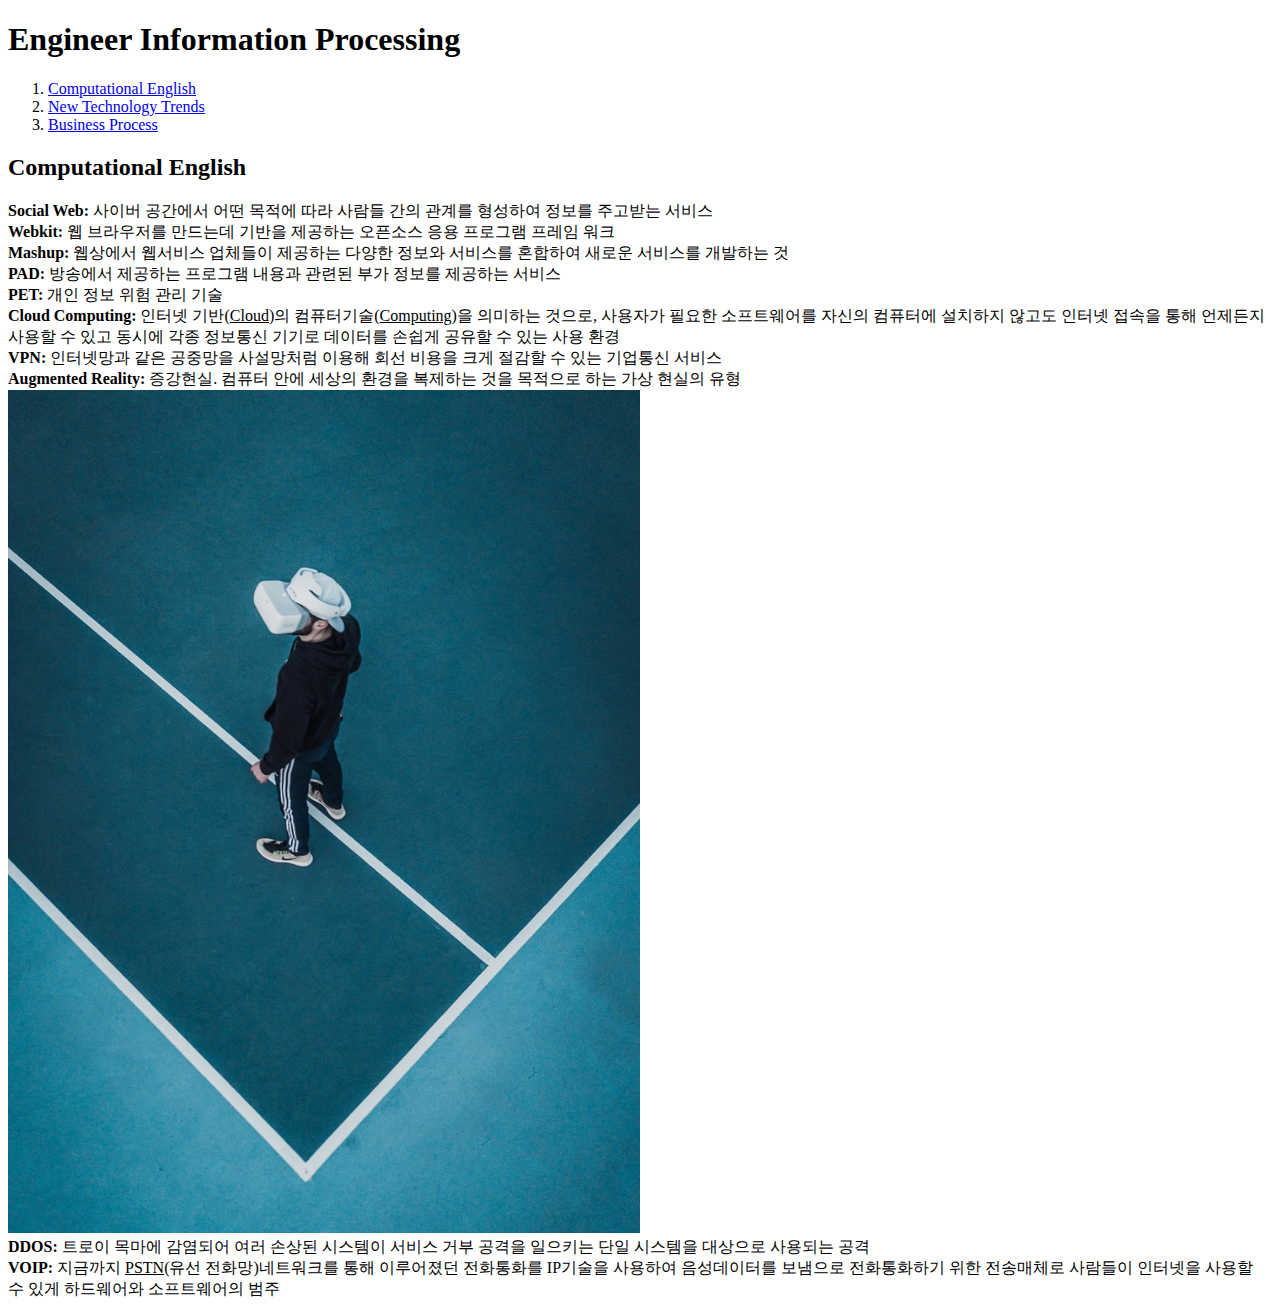
==== 1.html @ e0705be5 "2019-01-08 web start" ====
<!doctype html>
<html>
<head>
<title>WEB1-html</title>
<meta charset="utf-8">
</head>
<body>
  <h1>Engineer Information Processing</h1>
  <ol>
    <li><a href="1.html">Computational English</a></li>
    <li><a href="2.html">New Technology Trends</a></li>
    <li><a href="3.html">Business Process</a></li>
  </ol>
  <h2>Computational English</h2>
<strong>Social Web:</strong> 사이버 공간에서 어떤 목적에 따라 사람들 간의 관계를 형성하여 정보를 주고받는 서비스<br>
<strong>Webkit:</strong> 웹 브라우저를 만드는데  기반을 제공하는 오픈소스 응용 프로그램 프레임 워크<br>
<strong>Mashup:</strong> 웹상에서 웹서비스 업체들이 제공하는 다양한 정보와 서비스를 혼합하여 새로운 서비스를 개발하는 것<br>
<strong>PAD:</strong> 방송에서 제공하는 프로그램 내용과 관련된 부가 정보를 제공하는 서비스<br>
<strong>PET:</strong> 개인 정보 위험 관리 기술<br>
<strong>Cloud Computing:</strong> 인터넷 기반(<u>Cloud</u>)의 컴퓨터기술(<u>Computing</u>)을 의미하는 것으로, 사용자가 필요한 소프트웨어를 자신의 컴퓨터에 설치하지 않고도 인터넷 접속을 통해 언제든지 사용할 수 있고 동시에 각종 정보통신 기기로 데이터를 손쉽게 공유할 수 있는 사용 환경<br>
<strong>VPN:</strong> 인터넷망과 같은 공중망을 사설망처럼 이용해 회선 비용을 크게 절감할 수 있는 기업통신 서비스<br>
<strong>Augmented Reality:</strong> 증강현실. 컴퓨터 안에 세상의 환경을 복제하는 것을 목적으로 하는 가상 현실의 유형<br>
<img src="agumented.jpg" width="50%"><br>
<strong>DDOS:</strong> 트로이 목마에 감염되어 여러 손상된 시스템이 서비스 거부 공격을 일으키는 단일 시스템을 대상으로 사용되는 공격<br>
<strong>VOIP:</strong> 지금까지 <u>PSTN</u>(유선 전화망)네트워크를 통해 이루어졌던 전화통화를 IP기술을 사용하여 음성데이터를 보냄으로 전화통화하기 위한 전송매체로 사람들이 인터넷을 사용할 수 있게 하드웨어와 소프트웨어의 범주<br>
</body>
</html>
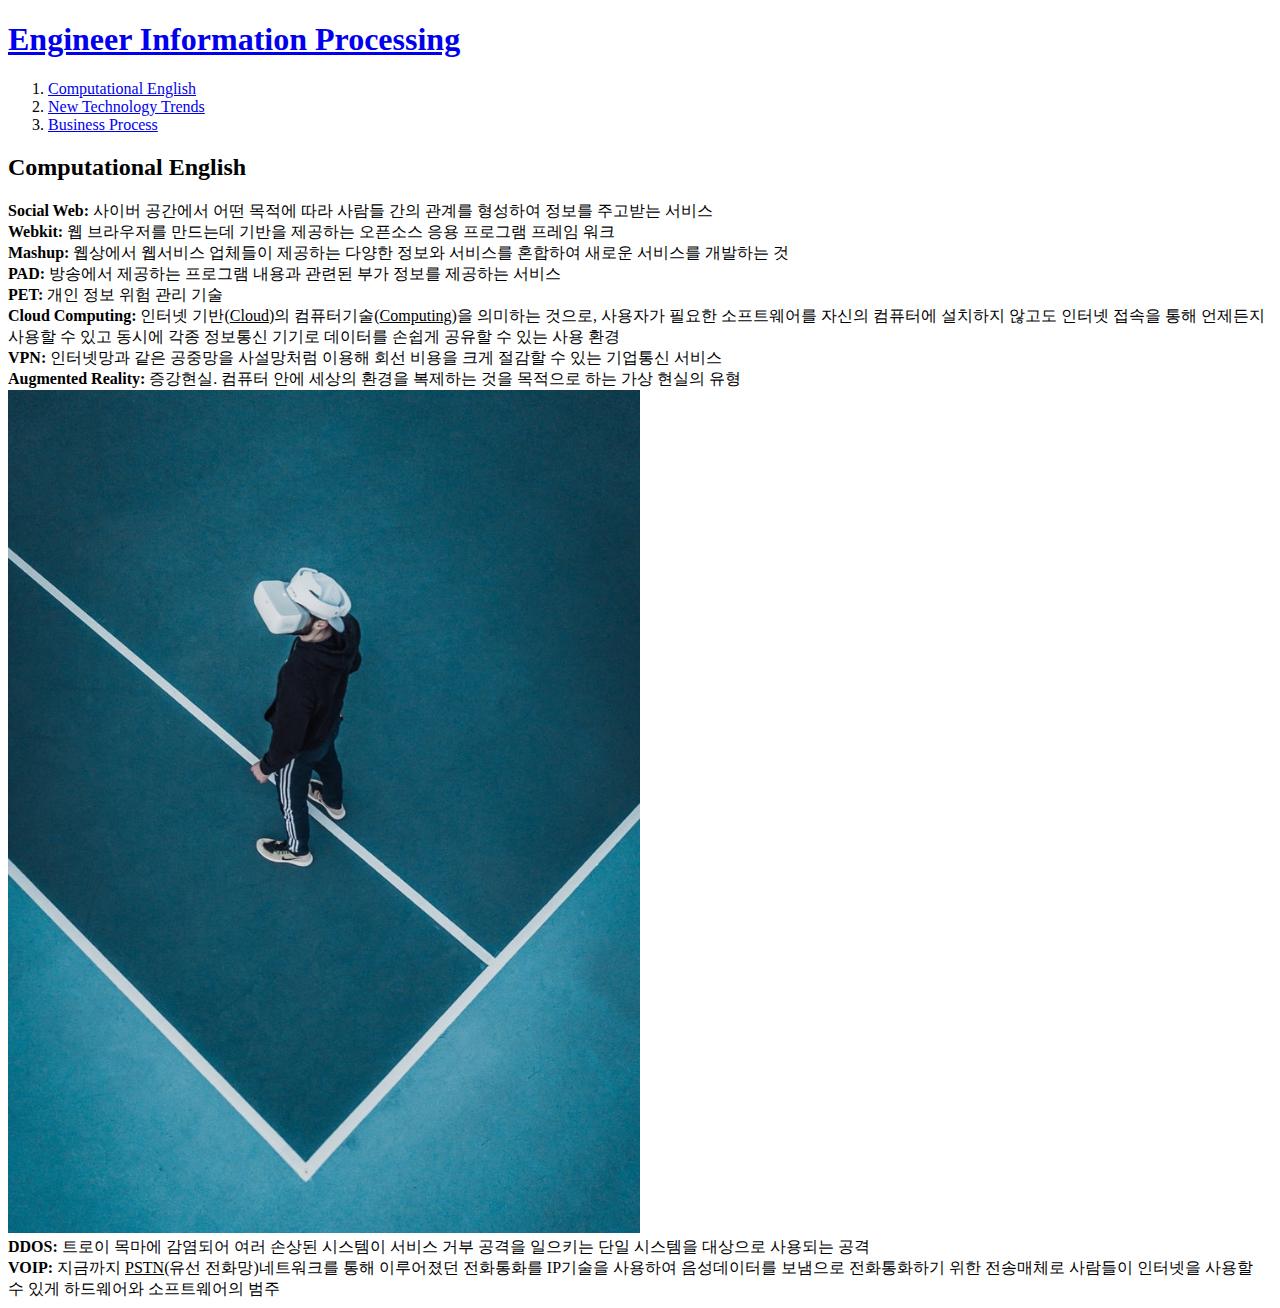
==== commit c0398efd: "web1" ====
--- a/1.html
+++ b/1.html
@@ -3,9 +3,19 @@
 <head>
 <title>WEB1-html</title>
 <meta charset="utf-8">
+<!-- Global site tag (gtag.js) - Google Analytics -->
+<script async src="https://www.googletagmanager.com/gtag/js?id=UA-132322128-1"></script>
+<script>
+  window.dataLayer = window.dataLayer || [];
+  function gtag(){dataLayer.push(arguments);}
+  gtag('js', new Date());
+
+  gtag('config', 'UA-132322128-1');
+</script>
+
 </head>
 <body>
-  <h1>Engineer Information Processing</h1>
+  <h1><a href="index.html">Engineer Information Processing</a></h1>
   <ol>
     <li><a href="1.html">Computational English</a></li>
     <li><a href="2.html">New Technology Trends</a></li>
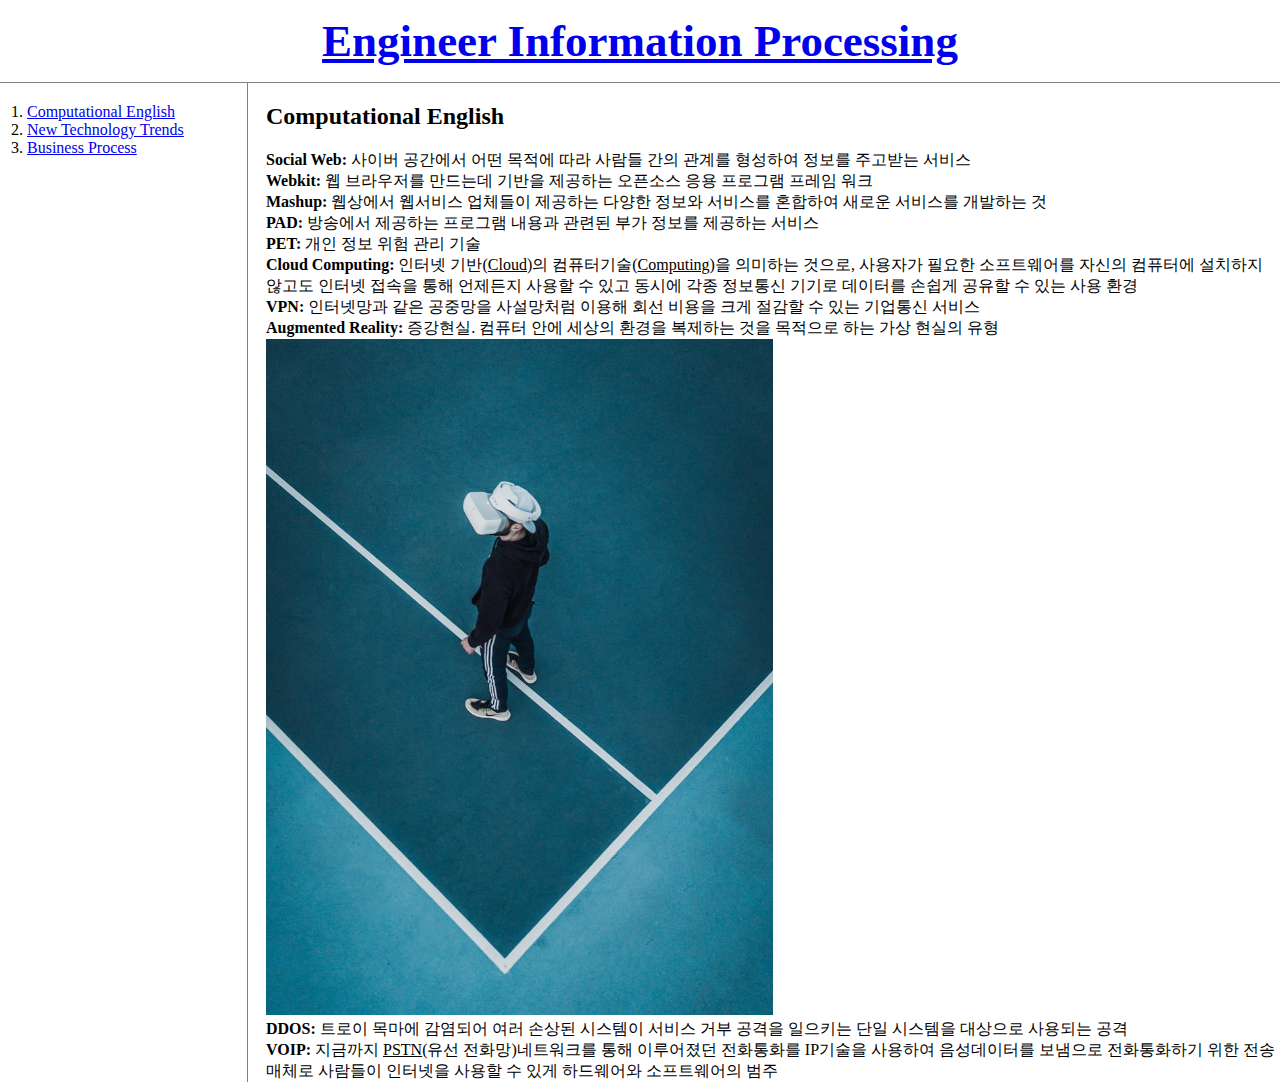
==== commit 192535e3: "20190121" ====
--- a/1.html
+++ b/1.html
@@ -12,26 +12,28 @@
 
   gtag('config', 'UA-132322128-1');
 </script>
-
+<link rel="stylesheet" href="style.css">
 </head>
 <body>
   <h1><a href="index.html">Engineer Information Processing</a></h1>
+  <div id="grid">
   <ol>
     <li><a href="1.html">Computational English</a></li>
     <li><a href="2.html">New Technology Trends</a></li>
     <li><a href="3.html">Business Process</a></li>
   </ol>
+  <div id="article">
   <h2>Computational English</h2>
-<strong>Social Web:</strong> 사이버 공간에서 어떤 목적에 따라 사람들 간의 관계를 형성하여 정보를 주고받는 서비스<br>
-<strong>Webkit:</strong> 웹 브라우저를 만드는데  기반을 제공하는 오픈소스 응용 프로그램 프레임 워크<br>
-<strong>Mashup:</strong> 웹상에서 웹서비스 업체들이 제공하는 다양한 정보와 서비스를 혼합하여 새로운 서비스를 개발하는 것<br>
-<strong>PAD:</strong> 방송에서 제공하는 프로그램 내용과 관련된 부가 정보를 제공하는 서비스<br>
-<strong>PET:</strong> 개인 정보 위험 관리 기술<br>
-<strong>Cloud Computing:</strong> 인터넷 기반(<u>Cloud</u>)의 컴퓨터기술(<u>Computing</u>)을 의미하는 것으로, 사용자가 필요한 소프트웨어를 자신의 컴퓨터에 설치하지 않고도 인터넷 접속을 통해 언제든지 사용할 수 있고 동시에 각종 정보통신 기기로 데이터를 손쉽게 공유할 수 있는 사용 환경<br>
-<strong>VPN:</strong> 인터넷망과 같은 공중망을 사설망처럼 이용해 회선 비용을 크게 절감할 수 있는 기업통신 서비스<br>
-<strong>Augmented Reality:</strong> 증강현실. 컴퓨터 안에 세상의 환경을 복제하는 것을 목적으로 하는 가상 현실의 유형<br>
-<img src="agumented.jpg" width="50%"><br>
-<strong>DDOS:</strong> 트로이 목마에 감염되어 여러 손상된 시스템이 서비스 거부 공격을 일으키는 단일 시스템을 대상으로 사용되는 공격<br>
-<strong>VOIP:</strong> 지금까지 <u>PSTN</u>(유선 전화망)네트워크를 통해 이루어졌던 전화통화를 IP기술을 사용하여 음성데이터를 보냄으로 전화통화하기 위한 전송매체로 사람들이 인터넷을 사용할 수 있게 하드웨어와 소프트웨어의 범주<br>
+  <strong>Social Web:</strong> 사이버 공간에서 어떤 목적에 따라 사람들 간의 관계를 형성하여 정보를 주고받는 서비스<br>
+  <strong>Webkit:</strong> 웹 브라우저를 만드는데  기반을 제공하는 오픈소스 응용 프로그램 프레임 워크<br>
+  <strong>Mashup:</strong> 웹상에서 웹서비스 업체들이 제공하는 다양한 정보와 서비스를 혼합하여 새로운 서비스를 개발하는 것<br>
+  <strong>PAD:</strong> 방송에서 제공하는 프로그램 내용과 관련된 부가 정보를 제공하는 서비스<br>
+  <strong>PET:</strong> 개인 정보 위험 관리 기술<br>
+  <strong>Cloud Computing:</strong> 인터넷 기반(<u>Cloud</u>)의 컴퓨터기술(<u>Computing</u>)을 의미하는 것으로, 사용자가 필요한 소프트웨어를 자신의 컴퓨터에 설치하지 않고도 인터넷 접속을 통해 언제든지 사용할 수 있고 동시에 각종 정보통신 기기로 데이터를 손쉽게 공유할 수 있는 사용 환경<br>
+  <strong>VPN:</strong> 인터넷망과 같은 공중망을 사설망처럼 이용해 회선 비용을 크게 절감할 수 있는 기업통신 서비스<br>
+  <strong>Augmented Reality:</strong> 증강현실. 컴퓨터 안에 세상의 환경을 복제하는 것을 목적으로 하는 가상 현실의 유형<br>
+  <img src="agumented.jpg" width="50%"><br>
+  <strong>DDOS:</strong> 트로이 목마에 감염되어 여러 손상된 시스템이 서비스 거부 공격을 일으키는 단일 시스템을 대상으로 사용되는 공격<br>
+  <strong>VOIP:</strong> 지금까지 <u>PSTN</u>(유선 전화망)네트워크를 통해 이루어졌던 전화통화를 IP기술을 사용하여 음성데이터를 보냄으로 전화통화하기 위한 전송매체로 사람들이 인터넷을 사용할 수 있게 하드웨어와 소프트웨어의 범주<br>
 </body>
 </html>
--- a/style.css
+++ b/style.css
@@ -0,0 +1,35 @@
+body{
+  margin:0;
+}
+h1{
+  font-size:45px;
+  text-align:center;
+  border-bottom:1px solid gray;
+  margin:0;
+  padding:15px;
+}
+ol{
+  border-right:1px gray solid;
+  width:200px;
+  margin:0;
+  padding:20px;
+  padding-left:27px;
+}
+#grid{
+  display:grid;
+  grid-template-columns: 250px 1fr;
+}
+#grid #article{
+  padding-left:16px;
+}
+@media(max-width:700px){
+  #grid{
+    display:block;
+  }
+  ol{
+    border-right:none;
+  }
+  h1{
+    border-bottom:none;
+  }
+}
